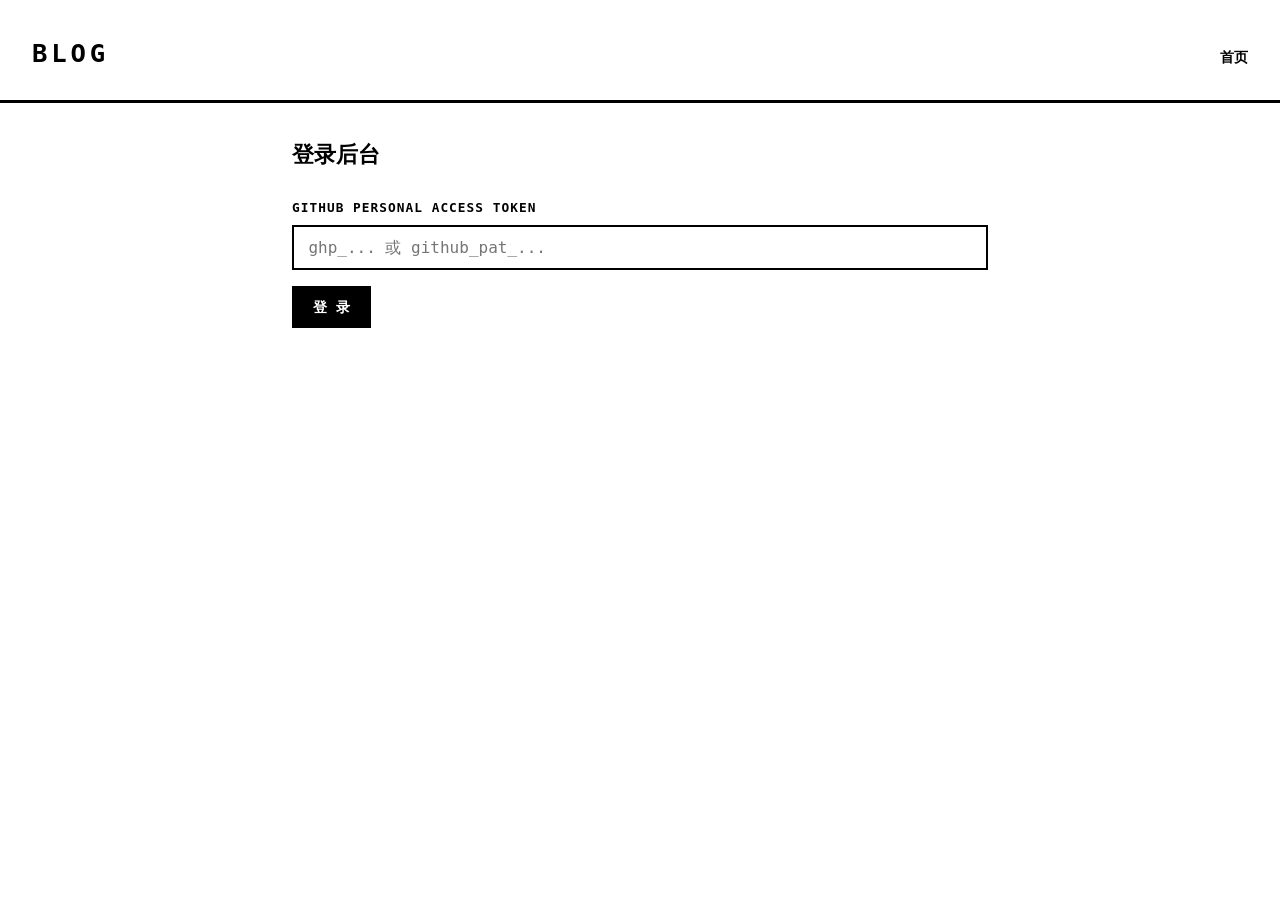
==== admin.html @ 097d7109 "init minimal blog" ====
<!DOCTYPE html>
<html lang="zh-CN">
<head>
<meta charset="UTF-8">
<meta name="viewport" content="width=device-width, initial-scale=1.0">
<title>管理后台</title>
<link rel="stylesheet" href="style.css">
</head>
<body>
<header>
  <a class="site-title" href="index.html" id="siteTitle">BLOG</a>
  <nav>
    <a href="index.html">首页</a>
    <a href="#" id="logoutBtn" style="display:none">退出</a>
  </nav>
</header>

<!-- 登录 -->
<div class="admin-wrap" id="loginView" style="display:none">
  <h1>登录后台</h1>
  <div class="field">
    <label for="tokenInput">GITHUB PERSONAL ACCESS TOKEN</label>
    <input type="password" id="tokenInput" placeholder="ghp_... 或 github_pat_..." autocomplete="off">
  </div>
  <button class="btn primary" id="loginBtn">登 录</button>
  <p class="msg err" id="loginMsg"></p>
</div>

<!-- 文章列表 -->
<div class="admin-wrap" id="listView" style="display:none">
  <h1>文章管理</h1>
  <div class="toolbar">
    <button class="btn primary" id="newBtn">＋ 写新文章</button>
  </div>
  <div id="adminList"></div>
  <p class="msg" id="listMsg"></p>
</div>

<!-- 编辑器 -->
<div class="admin-wrap" id="editorView" style="display:none">
  <h1 id="editorTitle">写文章</h1>
  <div class="field">
    <label for="titleInput">标题</label>
    <input type="text" id="titleInput" placeholder="文章标题">
  </div>
  <div class="field">
    <label for="bodyInput">正文（Markdown）</label>
    <textarea id="bodyInput" placeholder="用 Markdown 书写…"></textarea>
  </div>
  <div class="toolbar">
    <button class="btn primary" id="publishBtn">发 布</button>
    <button class="btn" id="backBtn">返 回</button>
  </div>
  <p class="msg" id="editorMsg"></p>
</div>

<script src="config.js"></script>
<script src="admin.js"></script>
</body>
</html>
---- style.css ----
* { margin: 0; padding: 0; box-sizing: border-box; }

:root {
  --black: #000;
  --white: #fff;
}

html { font-size: 16px; }

body {
  background: var(--white);
  color: var(--black);
  font-family: "Noto Sans Mono", ui-monospace, monospace, system-ui, sans-serif;
  line-height: 1.7;
  -webkit-font-smoothing: antialiased;
}

a { color: var(--black); text-decoration: none; }

/* ===== 头部 ===== */
header {
  display: flex;
  justify-content: space-between;
  align-items: baseline;
  padding: 2rem 2rem 1.5rem;
  border-bottom: 3px solid var(--black);
}
header .site-title {
  font-size: 1.6rem;
  font-weight: 900;
  letter-spacing: .15em;
}
header nav a {
  font-size: .85rem;
  font-weight: 700;
  margin-left: 1.2rem;
  border-bottom: 2px solid transparent;
}
header nav a:hover { border-bottom-color: var(--black); }

/* ===== 首页两栏 7:3 ===== */
.layout {
  display: grid;
  grid-template-columns: 7fr 3fr;
  gap: 2rem;
  padding: 2rem;
  max-width: 1200px;
  margin: 0 auto;
}

/* ===== 文章卡片 ===== */
.card {
  display: block;
  border: 2px solid var(--black);
  padding: 1.2rem 1.4rem;
  margin-bottom: 1.2rem;
  background: var(--white);
}
.card:hover { background: var(--black); color: var(--white); }
.card:hover .card-date { color: var(--white); }
.card:hover .card-date.top { color: #999; }
.card h2 { font-size: 1.15rem; font-weight: 800; margin-bottom: .4rem; }
.card .card-date { font-size: .7rem; color: #888; letter-spacing: .1em; margin-bottom: .6rem; }
.card .card-date.top {
  float: right;
  margin: 0 0 .5rem 1rem;
  font-size: .65rem;
  color: #aaa;
}
.card p { font-size: .9rem; display: -webkit-box; -webkit-line-clamp: 3; -webkit-box-orient: vertical; overflow: hidden; }

/* ===== 侧栏搜索 ===== */
.sidebar input[type="search"] {
  width: 100%;
  padding: .7rem .9rem;
  border: 2px solid var(--black);
  background: var(--white);
  color: var(--black);
  font-size: .95rem;
  outline: none;
  border-radius: 0;
  -webkit-appearance: none;
}
.sidebar input[type="search"]:focus { box-shadow: 4px 4px 0 var(--black); }

.empty { padding: 2rem 0; font-size: .9rem; }

/* ===== 文章页 ===== */
.post-page { max-width: 760px; margin: 0 auto; padding: 2rem; }
.post-page h1.post-title { font-size: 1.8rem; font-weight: 900; line-height: 1.3; margin-bottom: .5rem; }
.post-page .post-date { font-size: .8rem; letter-spacing: .1em; margin-bottom: 2rem; border-bottom: 2px solid var(--black); padding-bottom: 1rem; }
.post-body h1, .post-body h2, .post-body h3 { margin: 1.8em 0 .6em; font-weight: 800; }
.post-body p { margin: 1em 0; }
.post-body ul, .post-body ol { margin: 1em 0 1em 1.5em; }
.post-body blockquote { border-left: 4px solid var(--black); padding-left: 1em; margin: 1em 0; }
.post-body code { background: var(--black); color: var(--white); padding: .1em .35em; font-size: .85em; }
.post-body pre { border: 2px solid var(--black); padding: 1em; overflow-x: auto; margin: 1em 0; }
.post-body pre code { background: none; color: var(--black); padding: 0; }
.post-body img { max-width: 100%; }
.post-body hr { border: none; border-top: 2px solid var(--black); margin: 2em 0; }

/* ===== 后台 ===== */
.admin-wrap { max-width: 760px; margin: 0 auto; padding: 2rem; }
.admin-wrap h1 { font-size: 1.4rem; font-weight: 900; margin-bottom: 1.5rem; }

.btn {
  display: inline-block;
  border: 2px solid var(--black);
  background: var(--white);
  color: var(--black);
  font-size: .9rem;
  font-weight: 700;
  padding: .6rem 1.2rem;
  cursor: pointer;
  border-radius: 0;
  font-family: inherit;
}
.btn:hover, .btn.primary { background: var(--black); color: var(--white); }
.btn.primary:hover { background: var(--white); color: var(--black); }
.btn.danger:hover { background: var(--black); color: var(--white); }
.btn:disabled { opacity: .4; cursor: default; }

.field { margin-bottom: 1rem; }
.field label { display: block; font-size: .8rem; font-weight: 700; letter-spacing: .08em; margin-bottom: .4rem; }
.field input[type="text"], .field input[type="password"], .field textarea {
  width: 100%;
  border: 2px solid var(--black);
  padding: .7rem .9rem;
  font-size: 1rem;
  font-family: inherit;
  outline: none;
  background: var(--white);
  color: var(--black);
  border-radius: 0;
  -webkit-appearance: none;
}
.field textarea { min-height: 55vh; resize: vertical; line-height: 1.7; font-family: ui-monospace, "SF Mono", Consolas, monospace; font-size: .95rem; }

.admin-post-row {
  display: flex;
  justify-content: space-between;
  align-items: center;
  gap: 1rem;
  border: 2px solid var(--black);
  padding: .8rem 1rem;
  margin-bottom: .8rem;
}
.admin-post-row .t { font-weight: 700; flex: 1; min-width: 0; overflow: hidden; text-overflow: ellipsis; white-space: nowrap; }
.admin-post-row .d { font-size: .75rem; white-space: nowrap; }
.row-actions { display: flex; gap: .5rem; }
.row-actions .btn { padding: .35rem .8rem; font-size: .8rem; }

.toolbar { display: flex; gap: .6rem; margin-bottom: 1.5rem; flex-wrap: wrap; }
.msg { font-size: .85rem; margin: .8rem 0; font-weight: 700; }
.msg.err { text-decoration: underline; }

/* ===== 手机适配 ===== */
@media (max-width: 720px) {
  .layout { grid-template-columns: 1fr; padding: 1.2rem; }
  .sidebar { order: -1; }
  header { padding: 1.2rem; }
  .post-page, .admin-wrap { padding: 1.2rem; }
  .btn { padding: .7rem 1.2rem; }
}
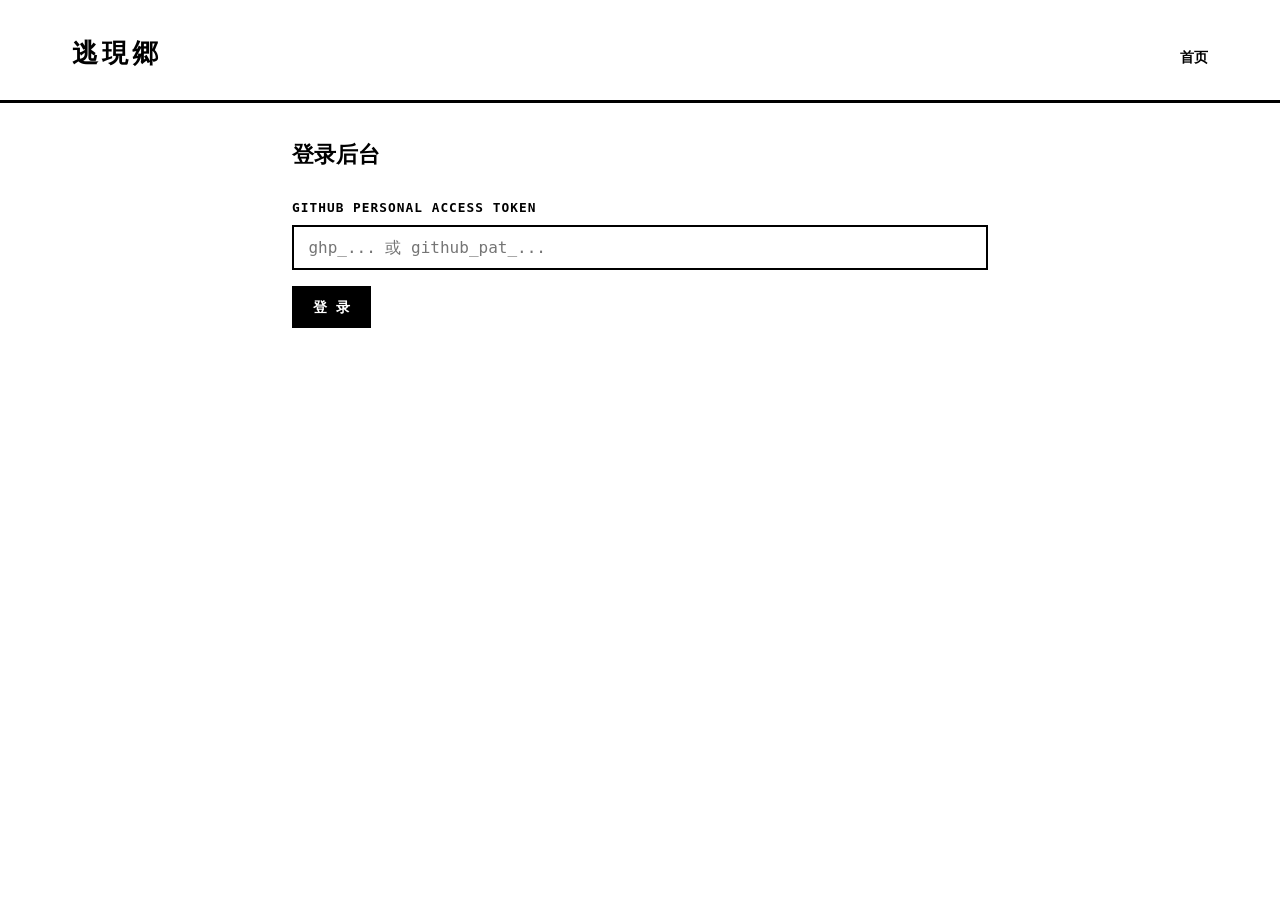
==== commit 8d2545d9: "fix: admin title, robust delete with retry, header alignment" ====
--- a/admin.html
+++ b/admin.html
@@ -8,11 +8,13 @@
 </head>
 <body>
 <header>
-  <a class="site-title" href="index.html" id="siteTitle">BLOG</a>
-  <nav>
-    <a href="index.html">首页</a>
-    <a href="#" id="logoutBtn" style="display:none">退出</a>
-  </nav>
+  <div class="header-inner">
+    <a class="site-title" href="index.html" id="siteTitle">BLOG</a>
+    <nav>
+      <a href="index.html">首页</a>
+      <a href="#" id="logoutBtn" style="display:none">退出</a>
+    </nav>
+  </div>
 </header>
 
 <!-- 登录 -->
--- a/style.css
+++ b/style.css
@@ -19,11 +19,15 @@
 
 /* ===== 头部 ===== */
 header {
+  border-bottom: 3px solid var(--black);
+}
+.header-inner {
   display: flex;
   justify-content: space-between;
   align-items: baseline;
+  max-width: 1200px;
+  margin: 0 auto;
   padding: 2rem 2rem 1.5rem;
-  border-bottom: 3px solid var(--black);
 }
 header .site-title {
   font-size: 1.6rem;
@@ -158,7 +162,7 @@
 @media (max-width: 720px) {
   .layout { grid-template-columns: 1fr; padding: 1.2rem; }
   .sidebar { order: -1; }
-  header { padding: 1.2rem; }
+  .header-inner { padding: 1.2rem; }
   .post-page, .admin-wrap { padding: 1.2rem; }
   .btn { padding: .7rem 1.2rem; }
 }
